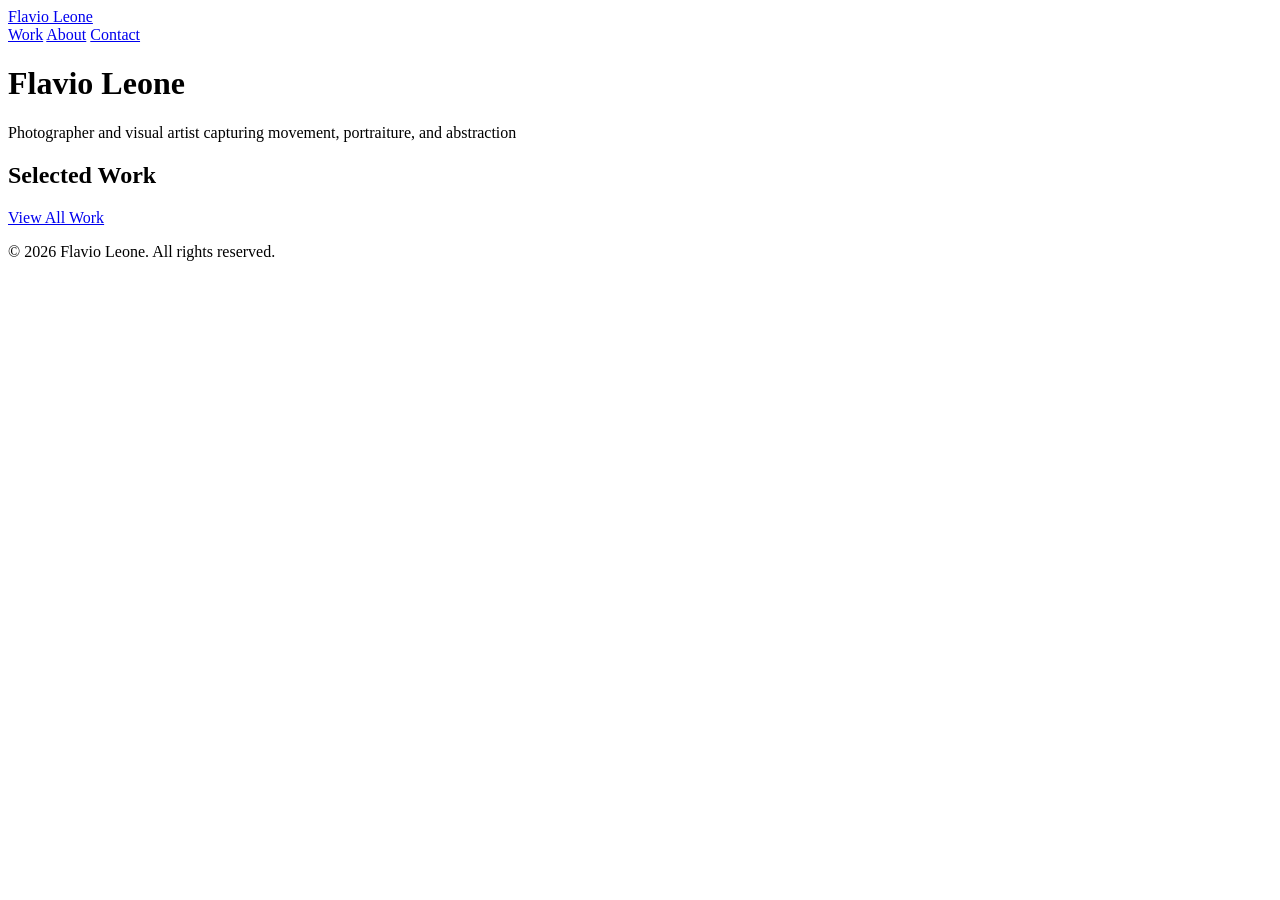
==== site/index.html @ a1d028c8 "Flavio Leone photographer portfolio + deplo.io Dockerfile Static site (nginx) combining the flaviole" ====
<!DOCTYPE html>
<html lang="en">
<head>
    <meta charset="UTF-8">
    <meta name="viewport" content="width=device-width, initial-scale=1.0">
    <meta name="description" content="Flavio Leone — Photographer and visual artist based in Switzerland">
    <title>Flavio Leone — Photographer</title>
    <link rel="preconnect" href="https://picsum.photos">
    <link rel="stylesheet" href="/assets/styles.css">
</head>
<body>
    <nav class="site-nav" role="navigation">
        <a href="/index.html" class="nav-logo" aria-label="Home">Flavio Leone</a>
        <div class="nav-links">
            <a href="/work.html">Work</a>
            <a href="/about.html">About</a>
            <a href="/contact.html">Contact</a>
        </div>
    </nav>

    <main>
        <header class="hero">
            <h1 class="hero-title">Flavio Leone</h1>
            <p class="hero-subtitle">Photographer and visual artist capturing movement, portraiture, and abstraction</p>
        </header>

        <section class="featured-work" aria-label="Projects">
            <h2 class="section-title">Selected Work</h2>
            <div class="projects-grid" id="projects-grid">
                <!-- Project cards populated by app.js from /assets/work.json -->
            </div>
            <div class="cta-container">
                <a href="/work.html" class="btn-primary">View All Work</a>
            </div>
        </section>
    </main>

    <footer class="site-footer">
        <p>&copy; 2026 Flavio Leone. All rights reserved.</p>
    </footer>

    <script src="/assets/app.js"></script>
</body>
</html>
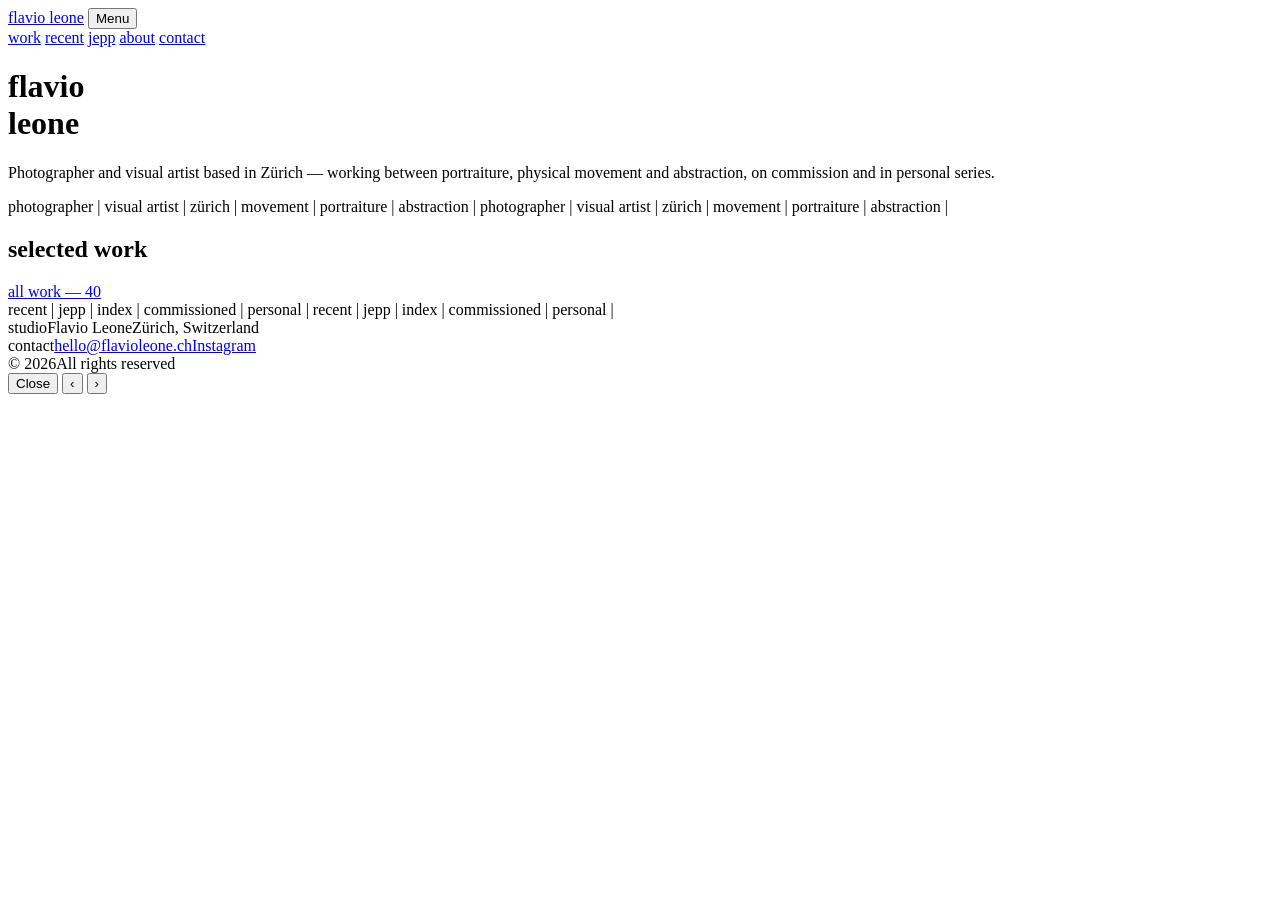
==== commit ede81506: "Redesign: "Editorial Index" + localise all assets New design fusing both sites instead of porting on" ====
--- a/site/index.html
+++ b/site/index.html
@@ -3,42 +3,69 @@
 <head>
     <meta charset="UTF-8">
     <meta name="viewport" content="width=device-width, initial-scale=1.0">
-    <meta name="description" content="Flavio Leone — Photographer and visual artist based in Switzerland">
+    <meta name="description" content="Flavio Leone — photographer and visual artist based in Zürich. Portraiture, movement and abstraction.">
     <title>Flavio Leone — Photographer</title>
-    <link rel="preconnect" href="https://picsum.photos">
+    <link rel="preload" href="/assets/fonts/fraunces-latin.woff2" as="font" type="font/woff2" crossorigin>
     <link rel="stylesheet" href="/assets/styles.css">
 </head>
 <body>
-    <nav class="site-nav" role="navigation">
-        <a href="/index.html" class="nav-logo" aria-label="Home">Flavio Leone</a>
+    <nav class="site-nav">
+        <a class="brand" href="/index.html">flavio leone</a>
+        <button class="nav-toggle" aria-label="Menu">Menu</button>
         <div class="nav-links">
-            <a href="/work.html">Work</a>
-            <a href="/about.html">About</a>
-            <a href="/contact.html">Contact</a>
+            <a href="/work.html">work</a>
+            <a href="/projects/recent.html">recent</a>
+            <a href="/projects/jepp.html">jepp</a>
+            <a href="/about.html">about</a>
+            <a href="/contact.html">contact</a>
         </div>
     </nav>
 
-    <main>
-        <header class="hero">
-            <h1 class="hero-title">Flavio Leone</h1>
-            <p class="hero-subtitle">Photographer and visual artist capturing movement, portraiture, and abstraction</p>
-        </header>
+    <header class="hero wrap">
+        <div class="hero-head">
+            <h1 class="hero-title">flavio<br>leone</h1>
+            <p class="hero-sub">Photographer and visual artist based in Zürich — working between portraiture, physical movement and abstraction, on commission and in personal series.</p>
+        </div>
+        <div class="hero-stage" id="hero-stage" aria-label="Featured work"></div>
+    </header>
 
-        <section class="featured-work" aria-label="Projects">
-            <h2 class="section-title">Selected Work</h2>
-            <div class="projects-grid" id="projects-grid">
-                <!-- Project cards populated by app.js from /assets/work.json -->
-            </div>
-            <div class="cta-container">
-                <a href="/work.html" class="btn-primary">View All Work</a>
-            </div>
-        </section>
+    <div class="marquee" aria-hidden="true" style="--mq:52s">
+        <div class="track">
+            <span class="serif">photographer | visual artist | zürich | movement | portraiture | abstraction | </span>
+            <span class="serif">photographer | visual artist | zürich | movement | portraiture | abstraction | </span>
+        </div>
+    </div>
+
+    <main class="wrap section">
+        <div class="section-top">
+            <h2 class="serif lower">selected work</h2>
+            <a class="label" href="/work.html">all work — 40</a>
+        </div>
+        <div class="cards" id="cards" data-fill></div>
     </main>
 
+    <div class="marquee rule" aria-hidden="true" style="--mq:34s">
+        <div class="track">
+            <span>recent | jepp | index | commissioned | personal | </span>
+            <span>recent | jepp | index | commissioned | personal | </span>
+        </div>
+    </div>
+
     <footer class="site-footer">
-        <p>&copy; 2026 Flavio Leone. All rights reserved.</p>
+        <div class="wrap">
+            <div class="col"><span>studio</span><span>Flavio Leone</span><span>Zürich, Switzerland</span></div>
+            <div class="col"><span>contact</span><a href="mailto:hello@flavioleone.ch">hello@flavioleone.ch</a><a href="https://www.instagram.com/flavio.leone/" rel="noopener">Instagram</a></div>
+            <div class="col"><span>© 2026</span><span>All rights reserved</span></div>
+        </div>
     </footer>
 
-    <script src="/assets/app.js"></script>
+    <div class="lightbox" id="lightbox" role="dialog" aria-modal="true" aria-label="Image viewer">
+        <button class="lb-btn lb-close" aria-label="Close">Close</button>
+        <button class="lb-btn lb-prev" aria-label="Previous">&lsaquo;</button>
+        <button class="lb-btn lb-next" aria-label="Next">&rsaquo;</button>
+        <figure><img src="" alt=""><figcaption></figcaption></figure>
+    </div>
+
+    <script src="/assets/app.js" defer></script>
 </body>
 </html>
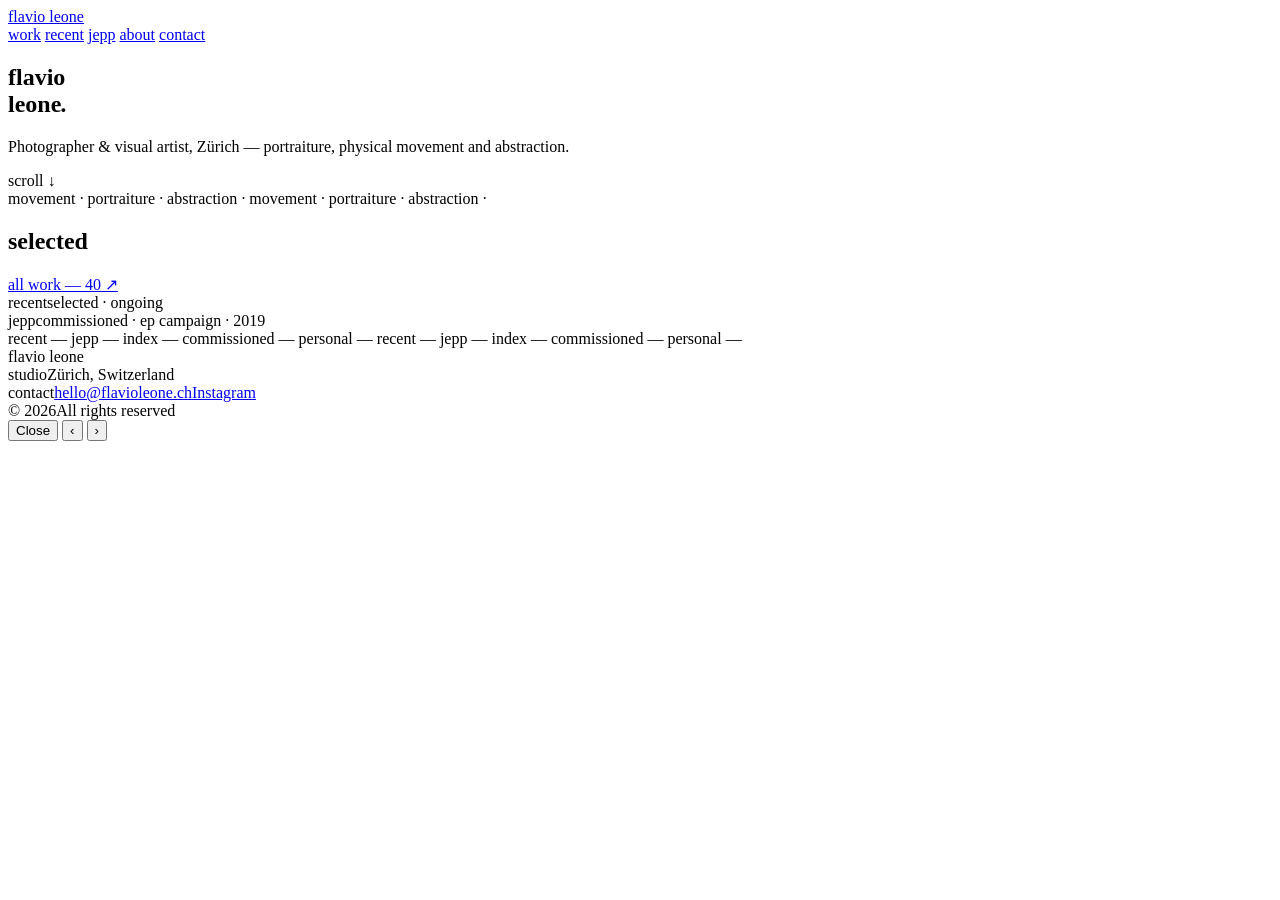
==== commit 4a0710af: "artsy cut: "STUDIO / KINETIC" experimental design A bolder branch inspired by the photography: black" ====
--- a/site/index.html
+++ b/site/index.html
@@ -3,7 +3,7 @@
 <head>
     <meta charset="UTF-8">
     <meta name="viewport" content="width=device-width, initial-scale=1.0">
-    <meta name="description" content="Flavio Leone — photographer and visual artist based in Zürich. Portraiture, movement and abstraction.">
+    <meta name="description" content="Flavio Leone — photographer and visual artist, Zürich. Movement, portraiture, abstraction.">
     <title>Flavio Leone — Photographer</title>
     <link rel="preload" href="/assets/fonts/fraunces-latin.woff2" as="font" type="font/woff2" crossorigin>
     <link rel="stylesheet" href="/assets/styles.css">
@@ -11,7 +11,6 @@
 <body>
     <nav class="site-nav">
         <a class="brand" href="/index.html">flavio leone</a>
-        <button class="nav-toggle" aria-label="Menu">Menu</button>
         <div class="nav-links">
             <a href="/work.html">work</a>
             <a href="/projects/recent.html">recent</a>
@@ -21,41 +20,55 @@
         </div>
     </nav>
 
-    <header class="hero wrap">
-        <div class="hero-head">
-            <h1 class="hero-title">flavio<br>leone</h1>
-            <p class="hero-sub">Photographer and visual artist based in Zürich — working between portraiture, physical movement and abstraction, on commission and in personal series.</p>
+    <section class="hero">
+        <div class="hero-montage" id="hero-montage" aria-hidden="true"></div>
+        <h1 class="hero-title">flavio<br>leone<em>.</em></h1>
+        <div class="hero-foot">
+            <p>Photographer &amp; visual artist, Zürich — portraiture, physical movement and abstraction.</p>
+            <span class="scrollcue">scroll &#8595;</span>
         </div>
-        <div class="hero-stage" id="hero-stage" aria-label="Featured work"></div>
-    </header>
+    </section>
 
-    <div class="marquee" aria-hidden="true" style="--mq:52s">
+    <div class="marquee" aria-hidden="true" style="--mq:40s">
         <div class="track">
-            <span class="serif">photographer | visual artist | zürich | movement | portraiture | abstraction | </span>
-            <span class="serif">photographer | visual artist | zürich | movement | portraiture | abstraction | </span>
+            <span class="serif">movement <em>·</em> portraiture <em>·</em> abstraction <em>·</em> </span>
+            <span class="serif">movement <em>·</em> portraiture <em>·</em> abstraction <em>·</em> </span>
         </div>
     </div>
 
-    <main class="wrap section">
-        <div class="section-top">
-            <h2 class="serif lower">selected work</h2>
-            <a class="label" href="/work.html">all work — 40</a>
+    <section class="section wrap">
+        <div class="sec-head">
+            <h2 class="serif">selected</h2>
+            <a class="label" href="/work.html">all work — 40 &#8599;</a>
         </div>
-        <div class="cards" id="cards" data-fill></div>
-    </main>
+        <div class="collage" id="collage"></div>
+    </section>
 
-    <div class="marquee rule" aria-hidden="true" style="--mq:34s">
+    <section class="section wrap">
+        <div class="reel-head"><span class="n serif">recent</span><span class="label">selected · ongoing</span></div>
+        <div class="reel" data-reel="recent" aria-label="recent"></div>
+    </section>
+
+    <section class="section wrap">
+        <div class="reel-head"><span class="n serif">jepp</span><span class="label">commissioned · ep campaign · 2019</span></div>
+        <div class="reel" data-reel="jepp" aria-label="jepp"></div>
+    </section>
+
+    <div class="marquee small rev" aria-hidden="true" style="--mq:28s">
         <div class="track">
-            <span>recent | jepp | index | commissioned | personal | </span>
-            <span>recent | jepp | index | commissioned | personal | </span>
+            <span>recent — jepp — index — commissioned — personal — </span>
+            <span>recent — jepp — index — commissioned — personal — </span>
         </div>
     </div>
 
     <footer class="site-footer">
         <div class="wrap">
-            <div class="col"><span>studio</span><span>Flavio Leone</span><span>Zürich, Switzerland</span></div>
-            <div class="col"><span>contact</span><a href="mailto:hello@flavioleone.ch">hello@flavioleone.ch</a><a href="https://www.instagram.com/flavio.leone/" rel="noopener">Instagram</a></div>
-            <div class="col"><span>© 2026</span><span>All rights reserved</span></div>
+            <div class="big serif">flavio leone</div>
+            <div class="row">
+                <div class="col"><span>studio</span>Zürich, Switzerland</div>
+                <div class="col"><span>contact</span><a href="mailto:hello@flavioleone.ch">hello@flavioleone.ch</a><a href="https://www.instagram.com/flavio.leone/" rel="noopener">Instagram</a></div>
+                <div class="col"><span>© 2026</span>All rights reserved</div>
+            </div>
         </div>
     </footer>
 
@@ -63,7 +76,7 @@
         <button class="lb-btn lb-close" aria-label="Close">Close</button>
         <button class="lb-btn lb-prev" aria-label="Previous">&lsaquo;</button>
         <button class="lb-btn lb-next" aria-label="Next">&rsaquo;</button>
-        <figure><img src="" alt=""><figcaption></figcaption></figure>
+        <img src="" alt=""><figcaption></figcaption>
     </div>
 
     <script src="/assets/app.js" defer></script>
